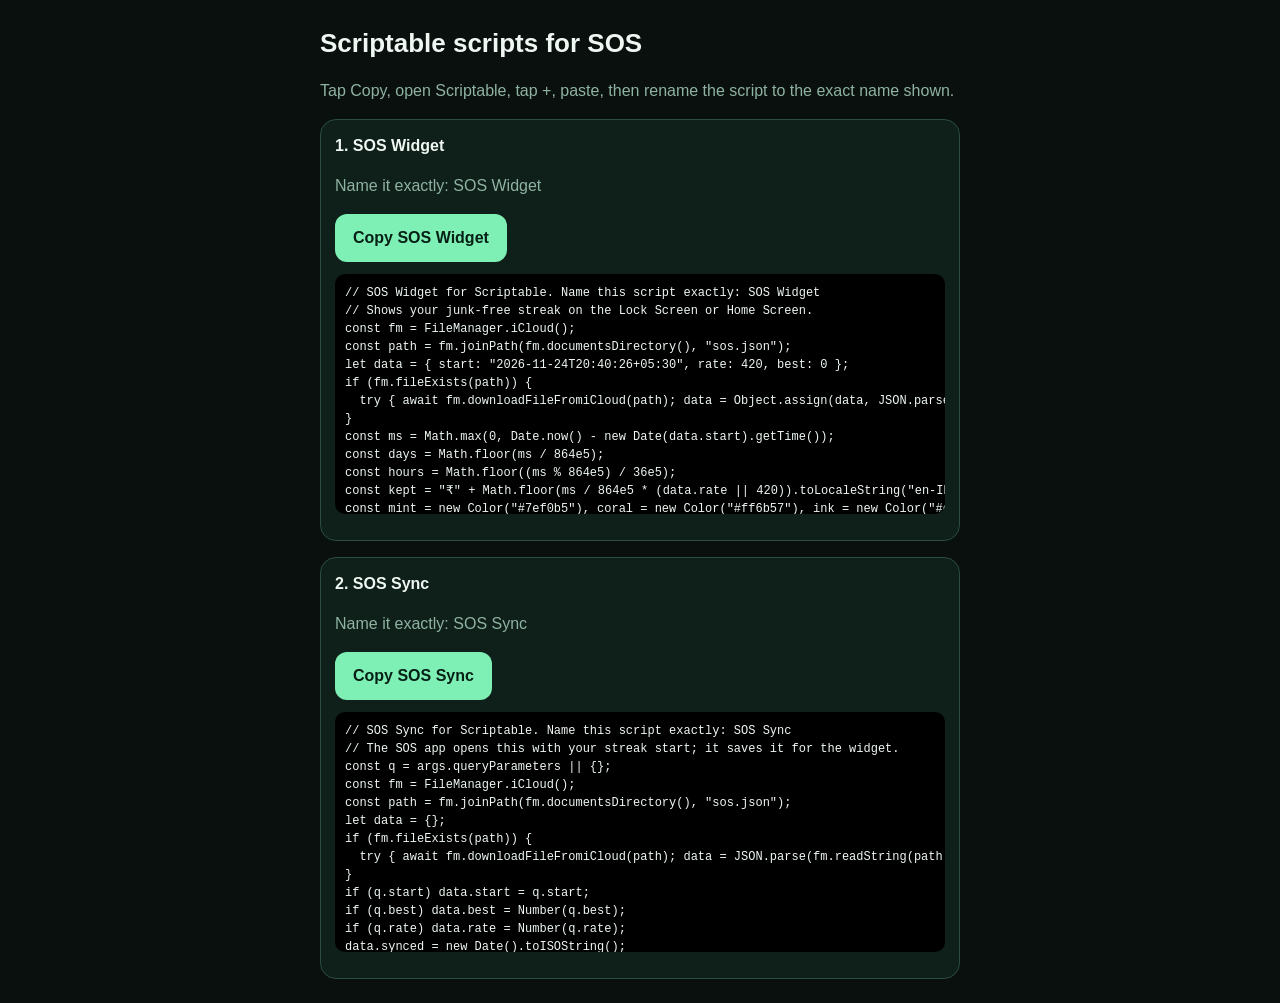
==== scriptable/index.html @ 9c55f419 "SOS app: body map, stories, reels, SOS flow, scratch card, kitchen, widget scripts Co-Authored-By: C" ====
<!DOCTYPE html>
<html lang="en"><head><meta charset="utf-8"><meta name="viewport" content="width=device-width,initial-scale=1">
<title>SOS Scriptable scripts</title>
<style>body{margin:0;background:#0a100d;color:#eef7f1;font:16px/1.5 -apple-system,Inter,sans-serif;padding:24px 16px}
.w{max-width:640px;margin:0 auto}h1{font-size:26px;margin:0 0 6px}p{color:#8fb3a2}
.box{background:#0f1f19;border:1px solid #2b4d3f;border-radius:16px;padding:14px;margin-top:16px}
pre{overflow:auto;max-height:220px;font-size:12px;background:#000;padding:10px;border-radius:10px;white-space:pre}
button{min-height:48px;padding:0 18px;border:0;border-radius:12px;background:#7ef0b5;color:#062015;font-weight:700;font-size:16px}</style></head>
<body><div class="w"><h1>Scriptable scripts for SOS</h1>
<p>Tap Copy, open Scriptable, tap +, paste, then rename the script to the exact name shown.</p>
<div class="box"><b>1. SOS Widget</b><p>Name it exactly: SOS Widget</p><button data-c="a">Copy SOS Widget</button><pre id="a">// SOS Widget for Scriptable. Name this script exactly: SOS Widget
// Shows your junk-free streak on the Lock Screen or Home Screen.
const fm = FileManager.iCloud();
const path = fm.joinPath(fm.documentsDirectory(), &quot;sos.json&quot;);
let data = { start: &quot;2026-11-24T20:40:26+05:30&quot;, rate: 420, best: 0 };
if (fm.fileExists(path)) {
  try { await fm.downloadFileFromiCloud(path); data = Object.assign(data, JSON.parse(fm.readString(path))); } catch (e) {}
}
const ms = Math.max(0, Date.now() - new Date(data.start).getTime());
const days = Math.floor(ms / 864e5);
const hours = Math.floor((ms % 864e5) / 36e5);
const kept = &quot;₹&quot; + Math.floor(ms / 864e5 * (data.rate || 420)).toLocaleString(&quot;en-IN&quot;);
const mint = new Color(&quot;#7ef0b5&quot;), coral = new Color(&quot;#ff6b57&quot;), ink = new Color(&quot;#eef7f1&quot;), mute = new Color(&quot;#8fb3a2&quot;);
const fam = config.widgetFamily || &quot;small&quot;;
const w = new ListWidget();
w.refreshAfterDate = new Date(Date.now() + 30 * 60 * 1000);

if (fam === &quot;accessoryCircular&quot;) {
  w.addAccessoryWidgetBackground = true;
  w.addSpacer();
  const n = w.addText(String(days)); n.font = Font.boldRoundedSystemFont(22); n.centerAlignText();
  const l = w.addText(days === 1 ? &quot;day&quot; : &quot;days&quot;); l.font = Font.systemFont(10); l.centerAlignText();
  w.addSpacer();
} else if (fam === &quot;accessoryInline&quot;) {
  w.addText(&quot;SOS · Day &quot; + days + &quot; · &quot; + kept + &quot; kept&quot;);
} else if (fam === &quot;accessoryRectangular&quot;) {
  const t = w.addText(&quot;Day &quot; + days + &quot; · Hun nahi&quot;); t.font = Font.boldSystemFont(15);
  const s = w.addText(hours + &quot;h into today · &quot; + kept + &quot; kept&quot;); s.font = Font.systemFont(12);
  const b = w.addText(data.best ? &quot;Best: &quot; + data.best + &quot; days&quot; : &quot;Never twice.&quot;); b.font = Font.systemFont(12);
} else {
  w.backgroundColor = new Color(&quot;#0a100d&quot;);
  w.setPadding(14, 14, 14, 14);
  const lab = w.addText(&quot;Junk-free&quot;); lab.font = Font.mediumSystemFont(12); lab.textColor = mute;
  const n = w.addText(String(days)); n.font = Font.boldRoundedSystemFont(fam === &quot;small&quot; ? 52 : 60); n.textColor = mint;
  const d = w.addText(days === 1 ? &quot;day · hun nahi&quot; : &quot;days · hun nahi&quot;); d.font = Font.semiboldSystemFont(13); d.textColor = ink;
  w.addSpacer();
  const k = w.addText(kept + &quot; kept&quot;); k.font = Font.boldSystemFont(14); k.textColor = coral;
}

if (config.runsInWidget) Script.setWidget(w); else await w.presentSmall();
Script.complete();
</pre></div>
<div class="box"><b>2. SOS Sync</b><p>Name it exactly: SOS Sync</p><button data-c="b">Copy SOS Sync</button><pre id="b">// SOS Sync for Scriptable. Name this script exactly: SOS Sync
// The SOS app opens this with your streak start; it saves it for the widget.
const q = args.queryParameters || {};
const fm = FileManager.iCloud();
const path = fm.joinPath(fm.documentsDirectory(), &quot;sos.json&quot;);
let data = {};
if (fm.fileExists(path)) {
  try { await fm.downloadFileFromiCloud(path); data = JSON.parse(fm.readString(path)); } catch (e) {}
}
if (q.start) data.start = q.start;
if (q.best) data.best = Number(q.best);
if (q.rate) data.rate = Number(q.rate);
data.synced = new Date().toISOString();
fm.writeString(path, JSON.stringify(data));
const n = new Notification();
n.title = &quot;SOS widget updated&quot;;
n.body = &quot;Streak counted from &quot; + new Date(data.start).toLocaleString(&quot;en-IN&quot;) + &quot;. Head back to SOS.&quot;;
await n.schedule();
Script.complete();
</pre></div>
</div><script>document.querySelectorAll('[data-c]').forEach(b=>b.onclick=async()=>{try{await navigator.clipboard.writeText(document.getElementById(b.dataset.c).textContent);b.textContent='Copied';}catch(e){b.textContent='Select the text and copy it';}});</script></body></html>
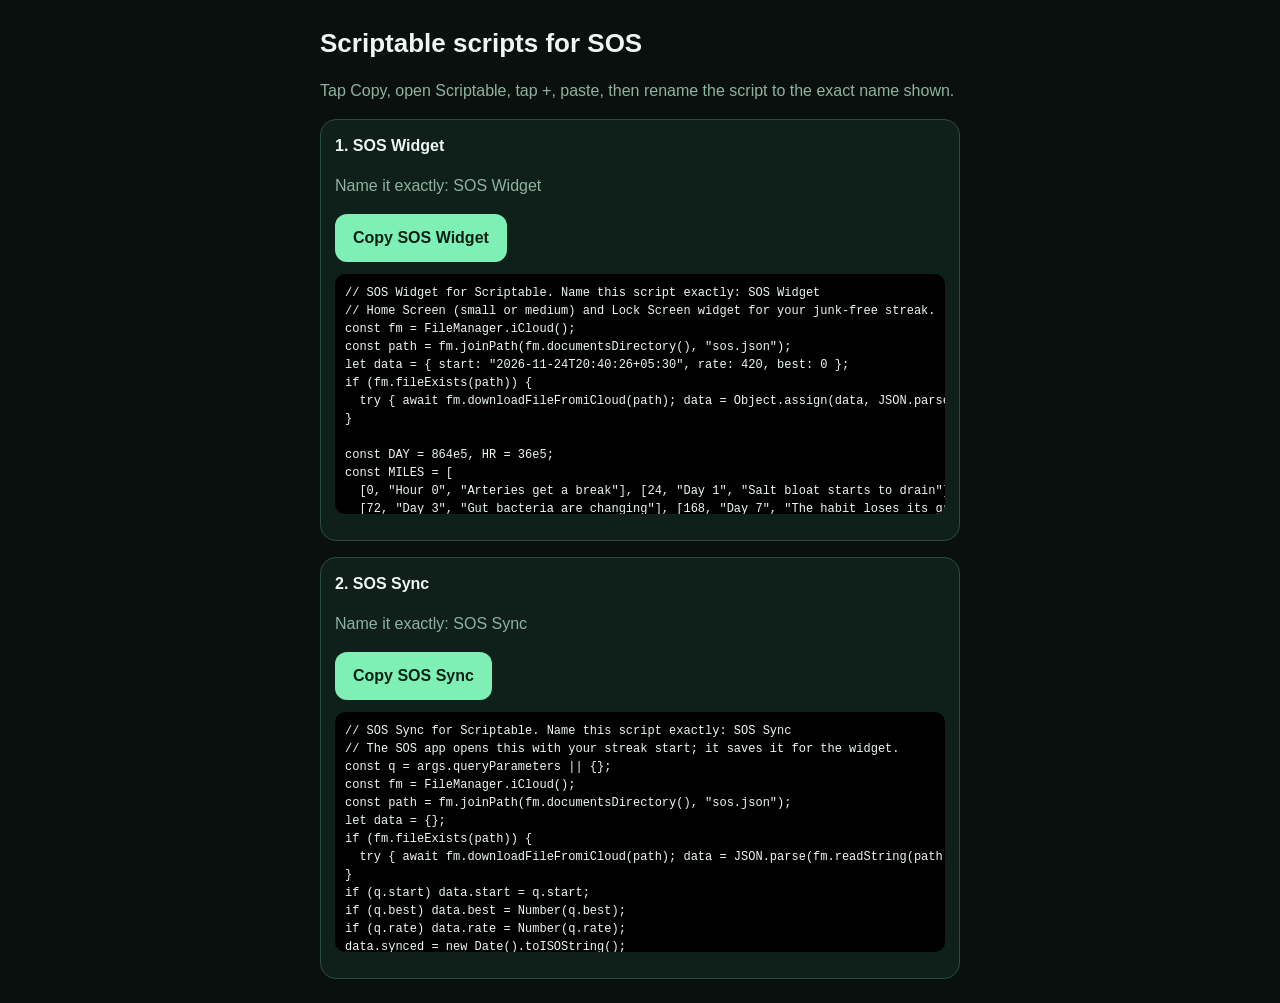
==== commit 358669f5: "Widget redesign: progress ring to next milestone, next unlock, gradient Co-Authored-By: Claude Opus " ====
--- a/scriptable/index.html
+++ b/scriptable/index.html
@@ -9,45 +9,106 @@
 <body><div class="w"><h1>Scriptable scripts for SOS</h1>
 <p>Tap Copy, open Scriptable, tap +, paste, then rename the script to the exact name shown.</p>
 <div class="box"><b>1. SOS Widget</b><p>Name it exactly: SOS Widget</p><button data-c="a">Copy SOS Widget</button><pre id="a">// SOS Widget for Scriptable. Name this script exactly: SOS Widget
-// Shows your junk-free streak on the Lock Screen or Home Screen.
+// Home Screen (small or medium) and Lock Screen widget for your junk-free streak.
 const fm = FileManager.iCloud();
 const path = fm.joinPath(fm.documentsDirectory(), &quot;sos.json&quot;);
 let data = { start: &quot;2026-11-24T20:40:26+05:30&quot;, rate: 420, best: 0 };
 if (fm.fileExists(path)) {
   try { await fm.downloadFileFromiCloud(path); data = Object.assign(data, JSON.parse(fm.readString(path))); } catch (e) {}
 }
+
+const DAY = 864e5, HR = 36e5;
+const MILES = [
+  [0, &quot;Hour 0&quot;, &quot;Arteries get a break&quot;], [24, &quot;Day 1&quot;, &quot;Salt bloat starts to drain&quot;],
+  [72, &quot;Day 3&quot;, &quot;Gut bacteria are changing&quot;], [168, &quot;Day 7&quot;, &quot;The habit loses its grip&quot;],
+  [336, &quot;Day 14&quot;, &quot;Eating less without trying&quot;], [720, &quot;Day 30&quot;, &quot;Liver fat within reach&quot;],
+  [1440, &quot;Day 60&quot;, &quot;Your taste resets&quot;], [2160, &quot;Day 90&quot;, &quot;Mind and hormones&quot;],
+  [4320, &quot;Day 180&quot;, &quot;Half a year free&quot;], [8760, &quot;Day 365&quot;, &quot;One year free&quot;]
+];
 const ms = Math.max(0, Date.now() - new Date(data.start).getTime());
-const days = Math.floor(ms / 864e5);
-const hours = Math.floor((ms % 864e5) / 36e5);
-const kept = &quot;₹&quot; + Math.floor(ms / 864e5 * (data.rate || 420)).toLocaleString(&quot;en-IN&quot;);
-const mint = new Color(&quot;#7ef0b5&quot;), coral = new Color(&quot;#ff6b57&quot;), ink = new Color(&quot;#eef7f1&quot;), mute = new Color(&quot;#8fb3a2&quot;);
-const fam = config.widgetFamily || &quot;small&quot;;
+const days = Math.floor(ms / DAY);
+const hrs = Math.floor((ms % DAY) / HR), mins = Math.floor((ms % HR) / 6e4);
+const kept = &quot;₹&quot; + Math.floor(ms / DAY * (data.rate || 420)).toLocaleString(&quot;en-IN&quot;);
+const nextI = MILES.findIndex(m =&gt; ms &lt; m[0] * HR);
+const next = nextI &gt;= 0 ? MILES[nextI] : null;
+const prevH = nextI &gt; 0 ? MILES[nextI - 1][0] : 0;
+const pct = next ? Math.min(1, (ms / HR - prevH) / (next[0] - prevH)) : 1;
+const left = next ? next[0] * HR - ms : 0;
+const fmtLeft = t =&gt; { const d = Math.floor(t / DAY), h = Math.floor((t % DAY) / HR), m = Math.floor((t % HR) / 6e4); return d ? d + &quot;d &quot; + h + &quot;h&quot; : h ? h + &quot;h &quot; + m + &quot;m&quot; : m + &quot;m&quot;; };
+const clean = days ? days + &quot;d &quot; + hrs + &quot;h clean&quot; : hrs + &quot;h &quot; + mins + &quot;m clean&quot;;
+
+const C = {
+  mint: new Color(&quot;#7ef0b5&quot;), track: new Color(&quot;#7ef0b5&quot;, 0.18), coral: new Color(&quot;#ff8a75&quot;),
+  ink: new Color(&quot;#eef7f1&quot;), mute: new Color(&quot;#8fb3a2&quot;), top: new Color(&quot;#173a2b&quot;), bottom: new Color(&quot;#081009&quot;)
+};
+
+function ring(size, p, lw, fg, bg, big, small, bigColor, smallColor) {
+  const dc = new DrawContext();
+  dc.size = new Size(size, size); dc.opaque = false; dc.respectScreenScale = true;
+  const r = (size - lw) / 2, c = size / 2;
+  dc.setStrokeColor(bg); dc.setLineWidth(lw);
+  dc.strokeEllipse(new Rect(lw / 2, lw / 2, size - lw, size - lw));
+  const q = Math.max(0.001, p), steps = Math.max(2, Math.ceil(180 * q));
+  const pt = i =&gt; { const a = -Math.PI / 2 + 2 * Math.PI * q * i / steps; return new Point(c + r * Math.cos(a), c + r * Math.sin(a)); };
+  const path = new Path(); path.move(pt(0));
+  for (let i = 1; i &lt;= steps; i++) path.addLine(pt(i));
+  dc.addPath(path); dc.setStrokeColor(fg); dc.setLineWidth(lw); dc.strokePath();
+  dc.setFillColor(fg);
+  [pt(0), pt(steps)].forEach(e =&gt; dc.fillEllipse(new Rect(e.x - lw / 2, e.y - lw / 2, lw, lw)));
+  dc.setTextAlignedCenter();
+  dc.setFont(Font.boldRoundedSystemFont(size * 0.34)); dc.setTextColor(bigColor);
+  dc.drawTextInRect(big, new Rect(0, size * 0.26, size, size * 0.42));
+  dc.setFont(Font.mediumSystemFont(size * 0.11)); dc.setTextColor(smallColor);
+  dc.drawTextInRect(small, new Rect(0, size * 0.62, size, size * 0.16));
+  return dc.getImage();
+}
+function text(stack, s, font, color, lines) { const t = stack.addText(s); t.font = font; t.textColor = color; if (lines) t.lineLimit = lines; t.minimumScaleFactor = 0.7; return t; }
+
+const fam = config.widgetFamily || &quot;medium&quot;;
 const w = new ListWidget();
 w.refreshAfterDate = new Date(Date.now() + 30 * 60 * 1000);
+const dayWord = days === 1 ? &quot;day&quot; : &quot;days&quot;;
 
 if (fam === &quot;accessoryCircular&quot;) {
   w.addAccessoryWidgetBackground = true;
-  w.addSpacer();
-  const n = w.addText(String(days)); n.font = Font.boldRoundedSystemFont(22); n.centerAlignText();
-  const l = w.addText(days === 1 ? &quot;day&quot; : &quot;days&quot;); l.font = Font.systemFont(10); l.centerAlignText();
-  w.addSpacer();
+  const img = w.addImage(ring(60, pct, 5, Color.white(), new Color(&quot;#ffffff&quot;, 0.25), String(days), dayWord, Color.white(), Color.white()));
+  img.centerAlignImage();
 } else if (fam === &quot;accessoryInline&quot;) {
-  w.addText(&quot;SOS · Day &quot; + days + &quot; · &quot; + kept + &quot; kept&quot;);
+  w.addText(&quot;Day &quot; + days + &quot; · &quot; + clean + &quot; · &quot; + kept);
 } else if (fam === &quot;accessoryRectangular&quot;) {
-  const t = w.addText(&quot;Day &quot; + days + &quot; · Hun nahi&quot;); t.font = Font.boldSystemFont(15);
-  const s = w.addText(hours + &quot;h into today · &quot; + kept + &quot; kept&quot;); s.font = Font.systemFont(12);
-  const b = w.addText(data.best ? &quot;Best: &quot; + data.best + &quot; days&quot; : &quot;Never twice.&quot;); b.font = Font.systemFont(12);
+  text(w, &quot;Day &quot; + days + &quot; · Hun nahi&quot;, Font.boldSystemFont(15), Color.white(), 1);
+  text(w, clean + &quot; · &quot; + kept + &quot; kept&quot;, Font.systemFont(12), Color.white(), 1);
+  text(w, next ? next[1] + &quot; in &quot; + fmtLeft(left) : &quot;Every milestone unlocked&quot;, Font.systemFont(12), Color.white(), 1);
 } else {
-  w.backgroundColor = new Color(&quot;#0a100d&quot;);
-  w.setPadding(14, 14, 14, 14);
-  const lab = w.addText(&quot;Junk-free&quot;); lab.font = Font.mediumSystemFont(12); lab.textColor = mute;
-  const n = w.addText(String(days)); n.font = Font.boldRoundedSystemFont(fam === &quot;small&quot; ? 52 : 60); n.textColor = mint;
-  const d = w.addText(days === 1 ? &quot;day · hun nahi&quot; : &quot;days · hun nahi&quot;); d.font = Font.semiboldSystemFont(13); d.textColor = ink;
-  w.addSpacer();
-  const k = w.addText(kept + &quot; kept&quot;); k.font = Font.boldSystemFont(14); k.textColor = coral;
+  const g = new LinearGradient();
+  g.colors = [C.top, C.bottom]; g.locations = [0, 1];
+  g.startPoint = new Point(0, 0); g.endPoint = new Point(1, 1);
+  w.backgroundGradient = g;
+  if (fam === &quot;small&quot;) {
+    w.setPadding(12, 12, 12, 12);
+    const top = w.addStack(); top.addSpacer();
+    top.addImage(ring(96, pct, 9, C.mint, C.track, String(days), dayWord, C.ink, C.mute)).imageSize = new Size(96, 96);
+    top.addSpacer();
+    w.addSpacer(6);
+    const b = w.addStack(); b.addSpacer(); text(b, kept + &quot; kept&quot;, Font.boldSystemFont(13), C.coral, 1); b.addSpacer();
+  } else {
+    w.setPadding(14, 16, 14, 16);
+    const row = w.addStack(); row.layoutHorizontally(); row.centerAlignContent();
+    row.addImage(ring(122, pct, 11, C.mint, C.track, String(days), dayWord, C.ink, C.mute)).imageSize = new Size(122, 122);
+    row.addSpacer(16);
+    const col = row.addStack(); col.layoutVertically();
+    text(col, &quot;Junk-free · hun nahi&quot;, Font.semiboldSystemFont(13), C.mute, 1);
+    col.addSpacer(6);
+    text(col, next ? &quot;Next: &quot; + next[1] : &quot;All unlocked&quot;, Font.semiboldSystemFont(13), C.mint, 1);
+    text(col, next ? next[2] : &quot;One year free&quot;, Font.boldSystemFont(17), C.ink, 2);
+    text(col, next ? &quot;in &quot; + fmtLeft(left) : &quot;&quot;, Font.mediumSystemFont(13), C.mute, 1);
+    col.addSpacer();
+    text(col, kept + &quot; kept · &quot; + clean, Font.boldSystemFont(13), C.coral, 1);
+    row.addSpacer();
+  }
 }
 
-if (config.runsInWidget) Script.setWidget(w); else await w.presentSmall();
+if (config.runsInWidget) Script.setWidget(w); else await w.presentMedium();
 Script.complete();
 </pre></div>
 <div class="box"><b>2. SOS Sync</b><p>Name it exactly: SOS Sync</p><button data-c="b">Copy SOS Sync</button><pre id="b">// SOS Sync for Scriptable. Name this script exactly: SOS Sync
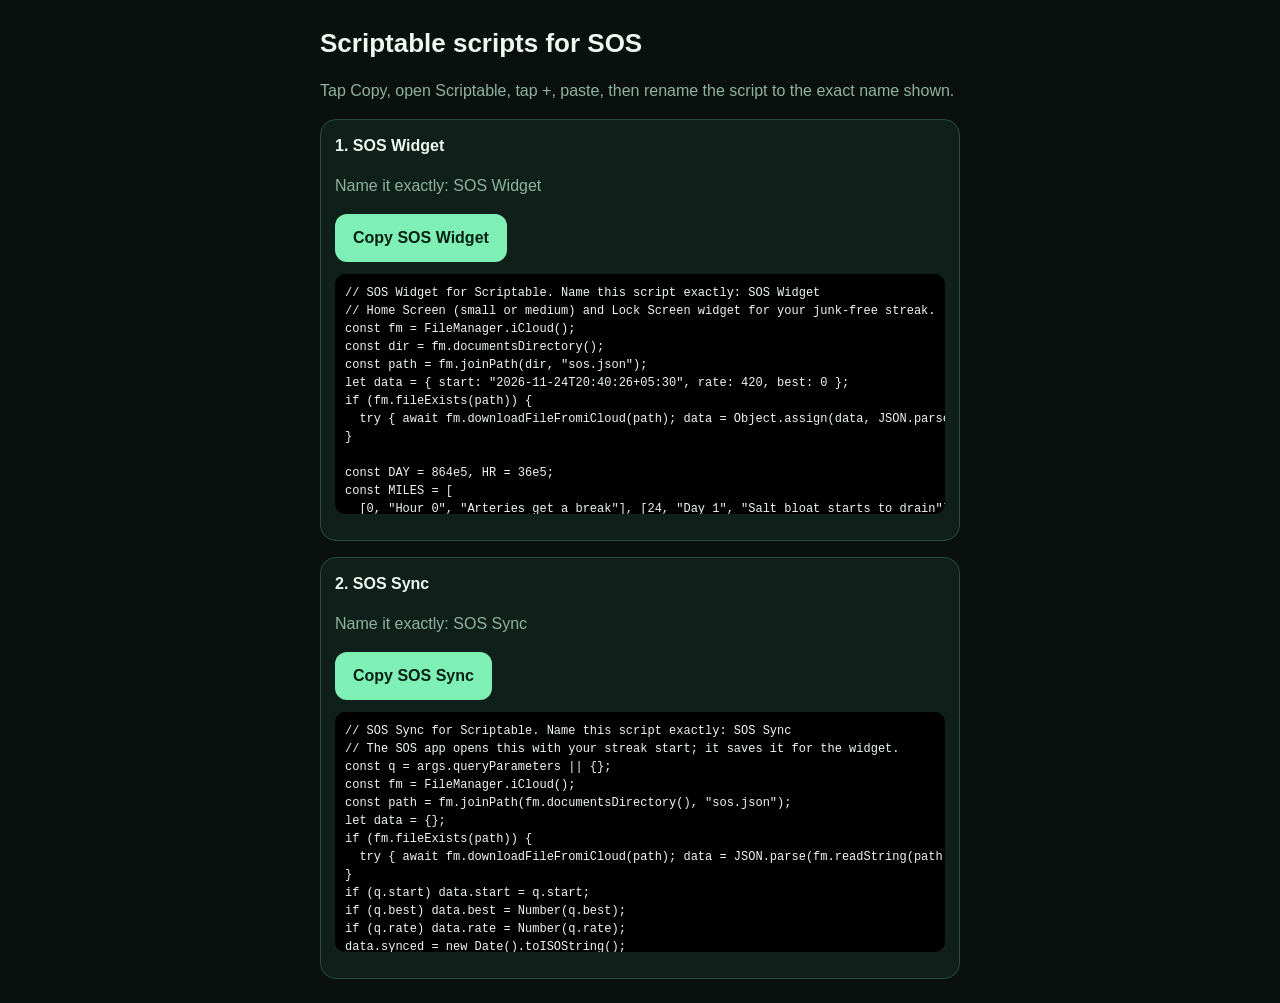
==== commit 8af4142d: "Painted widget background, daily motivating line in app and widgets Co-Authored-By: Claude Opus 5.5 " ====
--- a/scriptable/index.html
+++ b/scriptable/index.html
@@ -11,7 +11,8 @@
 <div class="box"><b>1. SOS Widget</b><p>Name it exactly: SOS Widget</p><button data-c="a">Copy SOS Widget</button><pre id="a">// SOS Widget for Scriptable. Name this script exactly: SOS Widget
 // Home Screen (small or medium) and Lock Screen widget for your junk-free streak.
 const fm = FileManager.iCloud();
-const path = fm.joinPath(fm.documentsDirectory(), &quot;sos.json&quot;);
+const dir = fm.documentsDirectory();
+const path = fm.joinPath(dir, &quot;sos.json&quot;);
 let data = { start: &quot;2026-11-24T20:40:26+05:30&quot;, rate: 420, best: 0 };
 if (fm.fileExists(path)) {
   try { await fm.downloadFileFromiCloud(path); data = Object.assign(data, JSON.parse(fm.readString(path))); } catch (e) {}
@@ -25,6 +26,16 @@
   [1440, &quot;Day 60&quot;, &quot;Your taste resets&quot;], [2160, &quot;Day 90&quot;, &quot;Mind and hormones&quot;],
   [4320, &quot;Day 180&quot;, &quot;Half a year free&quot;], [8760, &quot;Day 365&quot;, &quot;One year free&quot;]
 ];
+// Same daily line as the SOS app.
+const MOTTOS = [
+  &quot;Man jeetai jag jeet.&quot;, &quot;Every clean hour is repair.&quot;, &quot;The craving passes. You stay.&quot;,
+  &quot;Stronger than the craving.&quot;, &quot;Feed the body you&#x27;re building.&quot;, &quot;One more clean day.&quot;,
+  &quot;Real food. Real strength.&quot;, &quot;Your future self is watching.&quot;, &quot;Small wins, every night.&quot;,
+  &quot;Discipline is remembering what you want.&quot;
+];
+const now = new Date();
+const motto = MOTTOS[Math.floor(Date.UTC(now.getFullYear(), now.getMonth(), now.getDate()) / DAY) % MOTTOS.length];
+
 const ms = Math.max(0, Date.now() - new Date(data.start).getTime());
 const days = Math.floor(ms / DAY);
 const hrs = Math.floor((ms % DAY) / HR), mins = Math.floor((ms % HR) / 6e4);
@@ -38,31 +49,44 @@
 const clean = days ? days + &quot;d &quot; + hrs + &quot;h clean&quot; : hrs + &quot;h &quot; + mins + &quot;m clean&quot;;
 
 const C = {
-  mint: new Color(&quot;#7ef0b5&quot;), track: new Color(&quot;#7ef0b5&quot;, 0.18), coral: new Color(&quot;#ff8a75&quot;),
-  ink: new Color(&quot;#eef7f1&quot;), mute: new Color(&quot;#8fb3a2&quot;), top: new Color(&quot;#173a2b&quot;), bottom: new Color(&quot;#081009&quot;)
+  cream: new Color(&quot;#f7eedd&quot;), soft: new Color(&quot;#efe3cc&quot;, 0.92), track: new Color(&quot;#ffffff&quot;, 0.22),
+  amber: new Color(&quot;#ffcf99&quot;), shade: new Color(&quot;#000000&quot;, 0.22), shadow: new Color(&quot;#000000&quot;, 0.6)
 };
+const serif = (n, s) =&gt; { try { return new Font(n, s); } catch (e) { return Font.systemFont(s); } };
 
-function ring(size, p, lw, fg, bg, big, small, bigColor, smallColor) {
+async function painting(name) {
+  const local = fm.joinPath(dir, &quot;sos-&quot; + name);
+  if (fm.fileExists(local)) { try { await fm.downloadFileFromiCloud(local); return fm.readImage(local); } catch (e) {} }
+  try { const img = await new Request(&quot;https://parry911.github.io/sos/scriptable/&quot; + name).loadImage(); fm.writeImage(local, img); return img; } catch (e) { return null; }
+}
+
+function ring(size, p, lw, fg, bg, big, small, bigColor, smallColor, shade) {
   const dc = new DrawContext();
   dc.size = new Size(size, size); dc.opaque = false; dc.respectScreenScale = true;
   const r = (size - lw) / 2, c = size / 2;
+  if (shade) { dc.setFillColor(shade); dc.fillEllipse(new Rect(lw, lw, size - 2 * lw, size - 2 * lw)); }
   dc.setStrokeColor(bg); dc.setLineWidth(lw);
   dc.strokeEllipse(new Rect(lw / 2, lw / 2, size - lw, size - lw));
   const q = Math.max(0.001, p), steps = Math.max(2, Math.ceil(180 * q));
   const pt = i =&gt; { const a = -Math.PI / 2 + 2 * Math.PI * q * i / steps; return new Point(c + r * Math.cos(a), c + r * Math.sin(a)); };
-  const path = new Path(); path.move(pt(0));
-  for (let i = 1; i &lt;= steps; i++) path.addLine(pt(i));
-  dc.addPath(path); dc.setStrokeColor(fg); dc.setLineWidth(lw); dc.strokePath();
+  const pth = new Path(); pth.move(pt(0));
+  for (let i = 1; i &lt;= steps; i++) pth.addLine(pt(i));
+  dc.addPath(pth); dc.setStrokeColor(fg); dc.setLineWidth(lw); dc.strokePath();
   dc.setFillColor(fg);
   [pt(0), pt(steps)].forEach(e =&gt; dc.fillEllipse(new Rect(e.x - lw / 2, e.y - lw / 2, lw, lw)));
   dc.setTextAlignedCenter();
-  dc.setFont(Font.boldRoundedSystemFont(size * 0.34)); dc.setTextColor(bigColor);
-  dc.drawTextInRect(big, new Rect(0, size * 0.26, size, size * 0.42));
-  dc.setFont(Font.mediumSystemFont(size * 0.11)); dc.setTextColor(smallColor);
-  dc.drawTextInRect(small, new Rect(0, size * 0.62, size, size * 0.16));
+  dc.setFont(serif(&quot;Georgia-Bold&quot;, size * 0.34)); dc.setTextColor(bigColor);
+  dc.drawTextInRect(big, new Rect(0, size * 0.24, size, size * 0.42));
+  dc.setFont(serif(&quot;Georgia-Italic&quot;, size * 0.12)); dc.setTextColor(smallColor);
+  dc.drawTextInRect(small, new Rect(0, size * 0.62, size, size * 0.17));
   return dc.getImage();
 }
-function text(stack, s, font, color, lines) { const t = stack.addText(s); t.font = font; t.textColor = color; if (lines) t.lineLimit = lines; t.minimumScaleFactor = 0.7; return t; }
+function text(stack, s, font, color, lines, shadow) {
+  const t = stack.addText(s); t.font = font; t.textColor = color; t.minimumScaleFactor = 0.7;
+  if (lines) t.lineLimit = lines;
+  if (shadow) { t.shadowColor = C.shadow; t.shadowRadius = 3; t.shadowOffset = new Point(0, 1); }
+  return t;
+}
 
 const fam = config.widgetFamily || &quot;medium&quot;;
 const w = new ListWidget();
@@ -76,34 +100,32 @@
 } else if (fam === &quot;accessoryInline&quot;) {
   w.addText(&quot;Day &quot; + days + &quot; · &quot; + clean + &quot; · &quot; + kept);
 } else if (fam === &quot;accessoryRectangular&quot;) {
-  text(w, &quot;Day &quot; + days + &quot; · Hun nahi&quot;, Font.boldSystemFont(15), Color.white(), 1);
-  text(w, clean + &quot; · &quot; + kept + &quot; kept&quot;, Font.systemFont(12), Color.white(), 1);
-  text(w, next ? next[1] + &quot; in &quot; + fmtLeft(left) : &quot;Every milestone unlocked&quot;, Font.systemFont(12), Color.white(), 1);
+  text(w, &quot;Day &quot; + days + &quot; · &quot; + clean, Font.boldSystemFont(15), Color.white(), 1);
+  text(w, kept + &quot; kept&quot; + (next ? &quot; · &quot; + next[1] + &quot; in &quot; + fmtLeft(left) : &quot;&quot;), Font.systemFont(12), Color.white(), 1);
+  text(w, motto, Font.italicSystemFont(12), Color.white(), 1);
 } else {
-  const g = new LinearGradient();
-  g.colors = [C.top, C.bottom]; g.locations = [0, 1];
-  g.startPoint = new Point(0, 0); g.endPoint = new Point(1, 1);
-  w.backgroundGradient = g;
+  const bg = await painting(fam === &quot;small&quot; ? &quot;bg-small.jpg&quot; : &quot;bg-medium.jpg&quot;);
+  if (bg) w.backgroundImage = bg; else w.backgroundColor = new Color(&quot;#4a4236&quot;);
   if (fam === &quot;small&quot;) {
-    w.setPadding(12, 12, 12, 12);
+    w.setPadding(12, 12, 10, 12);
     const top = w.addStack(); top.addSpacer();
-    top.addImage(ring(96, pct, 9, C.mint, C.track, String(days), dayWord, C.ink, C.mute)).imageSize = new Size(96, 96);
+    top.addImage(ring(92, pct, 8, C.cream, C.track, String(days), dayWord, C.cream, C.soft, C.shade)).imageSize = new Size(92, 92);
     top.addSpacer();
-    w.addSpacer(6);
-    const b = w.addStack(); b.addSpacer(); text(b, kept + &quot; kept&quot;, Font.boldSystemFont(13), C.coral, 1); b.addSpacer();
+    w.addSpacer(4);
+    const b = w.addStack(); b.addSpacer(); text(b, kept + &quot; kept&quot;, serif(&quot;Georgia-Bold&quot;, 13), C.amber, 1, true); b.addSpacer();
+    const m = w.addStack(); m.addSpacer(); text(m, motto, serif(&quot;Georgia-Italic&quot;, 10), C.soft, 1, true); m.addSpacer();
   } else {
     w.setPadding(14, 16, 14, 16);
     const row = w.addStack(); row.layoutHorizontally(); row.centerAlignContent();
-    row.addImage(ring(122, pct, 11, C.mint, C.track, String(days), dayWord, C.ink, C.mute)).imageSize = new Size(122, 122);
+    row.addImage(ring(120, pct, 10, C.cream, C.track, String(days), dayWord, C.cream, C.soft, C.shade)).imageSize = new Size(120, 120);
     row.addSpacer(16);
     const col = row.addStack(); col.layoutVertically();
-    text(col, &quot;Junk-free · hun nahi&quot;, Font.semiboldSystemFont(13), C.mute, 1);
+    text(col, motto, serif(&quot;Georgia-Italic&quot;, 13), C.soft, 1, true);
     col.addSpacer(6);
-    text(col, next ? &quot;Next: &quot; + next[1] : &quot;All unlocked&quot;, Font.semiboldSystemFont(13), C.mint, 1);
-    text(col, next ? next[2] : &quot;One year free&quot;, Font.boldSystemFont(17), C.ink, 2);
-    text(col, next ? &quot;in &quot; + fmtLeft(left) : &quot;&quot;, Font.mediumSystemFont(13), C.mute, 1);
+    text(col, next ? &quot;Next: &quot; + next[1] + &quot; · in &quot; + fmtLeft(left) : &quot;Every milestone unlocked&quot;, serif(&quot;Georgia&quot;, 12), C.soft, 1, true);
+    text(col, next ? next[2] : &quot;One year free&quot;, serif(&quot;Georgia-Bold&quot;, 18), C.cream, 2, true);
     col.addSpacer();
-    text(col, kept + &quot; kept · &quot; + clean, Font.boldSystemFont(13), C.coral, 1);
+    text(col, kept + &quot; kept · &quot; + clean, serif(&quot;Georgia-Bold&quot;, 13), C.amber, 1, true);
     row.addSpacer();
   }
 }
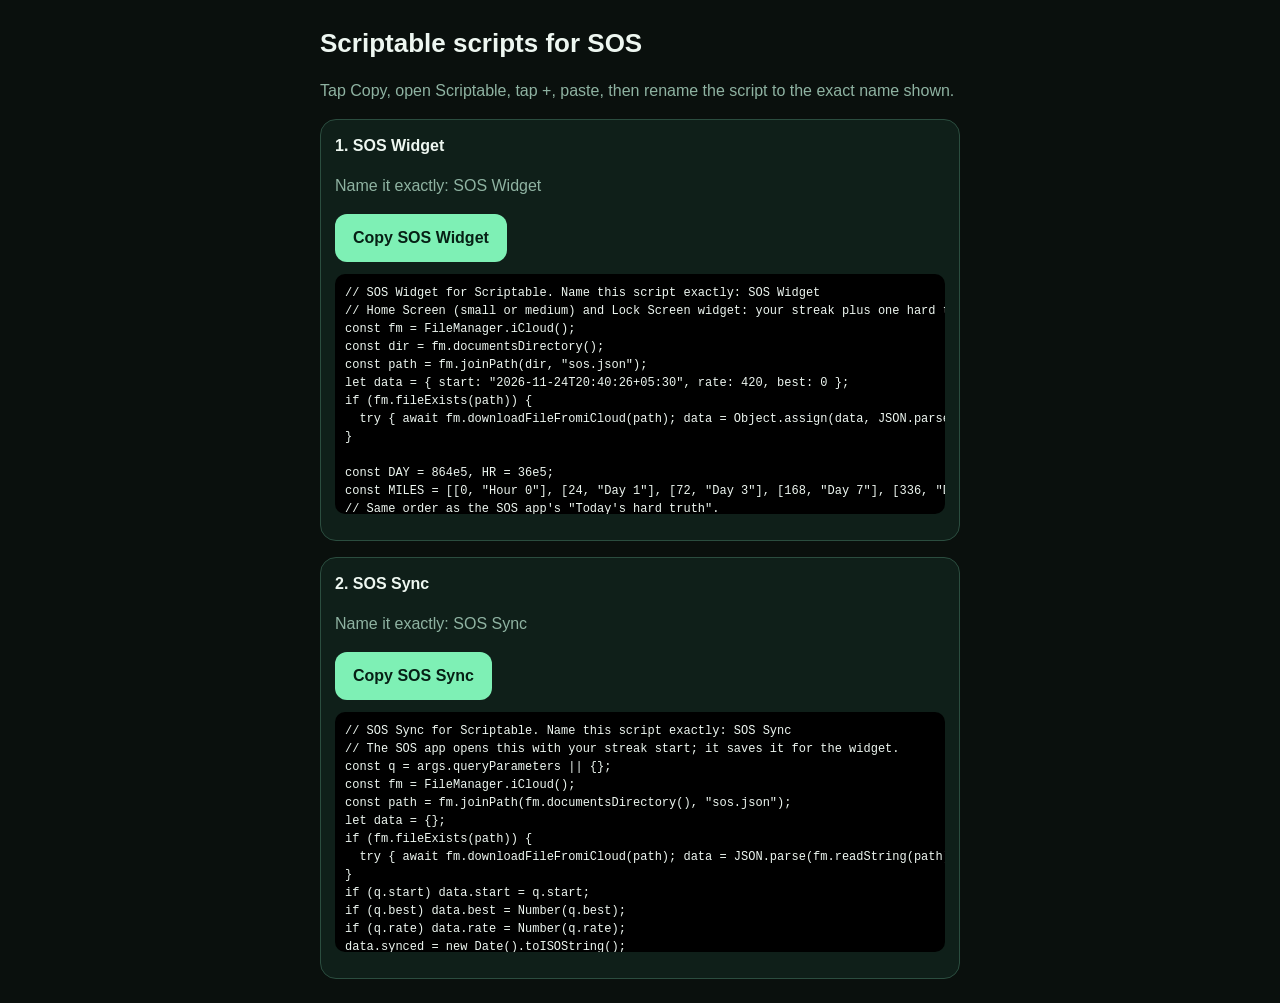
==== commit 03af9d02: "Hard truths instead of slogans, clean ring widget, scene visuals, own-music import, profile photo, b" ====
--- a/scriptable/index.html
+++ b/scriptable/index.html
@@ -9,7 +9,7 @@
 <body><div class="w"><h1>Scriptable scripts for SOS</h1>
 <p>Tap Copy, open Scriptable, tap +, paste, then rename the script to the exact name shown.</p>
 <div class="box"><b>1. SOS Widget</b><p>Name it exactly: SOS Widget</p><button data-c="a">Copy SOS Widget</button><pre id="a">// SOS Widget for Scriptable. Name this script exactly: SOS Widget
-// Home Screen (small or medium) and Lock Screen widget for your junk-free streak.
+// Home Screen (small or medium) and Lock Screen widget: your streak plus one hard truth a day.
 const fm = FileManager.iCloud();
 const dir = fm.documentsDirectory();
 const path = fm.joinPath(dir, &quot;sos.json&quot;);
@@ -19,22 +19,27 @@
 }
 
 const DAY = 864e5, HR = 36e5;
-const MILES = [
-  [0, &quot;Hour 0&quot;, &quot;Arteries get a break&quot;], [24, &quot;Day 1&quot;, &quot;Salt bloat starts to drain&quot;],
-  [72, &quot;Day 3&quot;, &quot;Gut bacteria are changing&quot;], [168, &quot;Day 7&quot;, &quot;The habit loses its grip&quot;],
-  [336, &quot;Day 14&quot;, &quot;Eating less without trying&quot;], [720, &quot;Day 30&quot;, &quot;Liver fat within reach&quot;],
-  [1440, &quot;Day 60&quot;, &quot;Your taste resets&quot;], [2160, &quot;Day 90&quot;, &quot;Mind and hormones&quot;],
-  [4320, &quot;Day 180&quot;, &quot;Half a year free&quot;], [8760, &quot;Day 365&quot;, &quot;One year free&quot;]
-];
-// Same daily line as the SOS app.
-const MOTTOS = [
-  &quot;Man jeetai jag jeet.&quot;, &quot;Every clean hour is repair.&quot;, &quot;The craving passes. You stay.&quot;,
-  &quot;Stronger than the craving.&quot;, &quot;Feed the body you&#x27;re building.&quot;, &quot;One more clean day.&quot;,
-  &quot;Real food. Real strength.&quot;, &quot;Your future self is watching.&quot;, &quot;Small wins, every night.&quot;,
-  &quot;Discipline is remembering what you want.&quot;
+const MILES = [[0, &quot;Hour 0&quot;], [24, &quot;Day 1&quot;], [72, &quot;Day 3&quot;], [168, &quot;Day 7&quot;], [336, &quot;Day 14&quot;], [720, &quot;Day 30&quot;], [1440, &quot;Day 60&quot;], [2160, &quot;Day 90&quot;], [4320, &quot;Day 180&quot;], [8760, &quot;Day 365&quot;]];
+// Same order as the SOS app&#x27;s &quot;Today&#x27;s hard truth&quot;.
+const HARD = [
+  [&quot;26 orders in 24 days. ₹10,000 gone.&quot;, &quot;Your order history&quot;],
+  [&quot;Payment failed. You ordered again in 2 minutes.&quot;, &quot;Your order history&quot;],
+  [&quot;₹1.5 lakh a year at November&#x27;s pace.&quot;, &quot;Your order history&quot;],
+  [&quot;One fast-food meal stiffens your arteries for 4 hours.&quot;, &quot;Vogel et al., 1997&quot;],
+  [&quot;Sugar hit: testosterone down 25% in 2 hours.&quot;, &quot;Caronia et al., 2013&quot;],
+  [&quot;4 days of junk breakfasts. Memory got worse.&quot;, &quot;Attuquayefio et al., 2017&quot;],
+  [&quot;1 in 3 Indian adults has fatty liver.&quot;, &quot;Shalimar et al., 2022&quot;],
+  [&quot;South Asians get heart disease up to 10 years earlier.&quot;, &quot;American Heart Association, 2018&quot;],
+  [&quot;Junk-heavy diets: about 50% more heart deaths.&quot;, &quot;Lane et al., BMJ, 2024&quot;],
+  [&quot;Erection problems often come years before a heart attack.&quot;, &quot;Montorsi et al.&quot;],
+  [&quot;On junk, people ate 500 kcal more a day without noticing.&quot;, &quot;Hall et al., 2019&quot;],
+  [&quot;10 days of McDonald&#x27;s: about 1,300 gut species gone.&quot;, &quot;Spector, 2015&quot;],
+  [&quot;You eat about 8 g of salt a day. The limit is 5.&quot;, &quot;ICMR-NCDIS, 2023&quot;],
+  [&quot;Belly fat turns your testosterone into estrogen.&quot;, &quot;Endocrinology of obesity&quot;],
+  [&quot;Most ultra-processed food: 21% higher risk of early death.&quot;, &quot;Lane et al., BMJ, 2024&quot;]
 ];
 const now = new Date();
-const motto = MOTTOS[Math.floor(Date.UTC(now.getFullYear(), now.getMonth(), now.getDate()) / DAY) % MOTTOS.length];
+const hard = HARD[Math.floor(Date.UTC(now.getFullYear(), now.getMonth(), now.getDate()) / DAY) % HARD.length];
 
 const ms = Math.max(0, Date.now() - new Date(data.start).getTime());
 const days = Math.floor(ms / DAY);
@@ -43,89 +48,77 @@
 const nextI = MILES.findIndex(m =&gt; ms &lt; m[0] * HR);
 const next = nextI &gt;= 0 ? MILES[nextI] : null;
 const prevH = nextI &gt; 0 ? MILES[nextI - 1][0] : 0;
-const pct = next ? Math.min(1, (ms / HR - prevH) / (next[0] - prevH)) : 1;
+const pNext = next ? Math.min(1, (ms / HR - prevH) / (next[0] - prevH)) : 1;
+const pGoal = Math.min(1, ms / (30 * DAY));
 const left = next ? next[0] * HR - ms : 0;
 const fmtLeft = t =&gt; { const d = Math.floor(t / DAY), h = Math.floor((t % DAY) / HR), m = Math.floor((t % HR) / 6e4); return d ? d + &quot;d &quot; + h + &quot;h&quot; : h ? h + &quot;h &quot; + m + &quot;m&quot; : m + &quot;m&quot;; };
-const clean = days ? days + &quot;d &quot; + hrs + &quot;h clean&quot; : hrs + &quot;h &quot; + mins + &quot;m clean&quot;;
+const clean = days ? days + &quot;d &quot; + hrs + &quot;h&quot; : hrs + &quot;h &quot; + String(mins).padStart(2, &quot;0&quot;) + &quot;m&quot;;
 
 const C = {
-  cream: new Color(&quot;#f7eedd&quot;), soft: new Color(&quot;#efe3cc&quot;, 0.92), track: new Color(&quot;#ffffff&quot;, 0.22),
-  amber: new Color(&quot;#ffcf99&quot;), shade: new Color(&quot;#000000&quot;, 0.22), shadow: new Color(&quot;#000000&quot;, 0.6)
+  mint: new Color(&quot;#7ef0b5&quot;), mintT: new Color(&quot;#7ef0b5&quot;, 0.18), coral: new Color(&quot;#ff6b57&quot;), coralT: new Color(&quot;#ff6b57&quot;, 0.2),
+  white: new Color(&quot;#ffffff&quot;), grey: new Color(&quot;#9aa5a0&quot;), top: new Color(&quot;#16211d&quot;), bottom: new Color(&quot;#0b0f0e&quot;)
 };
-const serif = (n, s) =&gt; { try { return new Font(n, s); } catch (e) { return Font.systemFont(s); } };
 
-async function painting(name) {
-  const local = fm.joinPath(dir, &quot;sos-&quot; + name);
-  if (fm.fileExists(local)) { try { await fm.downloadFileFromiCloud(local); return fm.readImage(local); } catch (e) {} }
-  try { const img = await new Request(&quot;https://parry911.github.io/sos/scriptable/&quot; + name).loadImage(); fm.writeImage(local, img); return img; } catch (e) { return null; }
+function arc(dc, c, r, p, lw, col) {
+  const q = Math.max(0.002, p), steps = Math.max(2, Math.ceil(200 * q));
+  const pt = i =&gt; { const a = -Math.PI / 2 + 2 * Math.PI * q * i / steps; return new Point(c + r * Math.cos(a), c + r * Math.sin(a)); };
+  const path = new Path(); path.move(pt(0)); for (let i = 1; i &lt;= steps; i++) path.addLine(pt(i));
+  dc.addPath(path); dc.setStrokeColor(col); dc.setLineWidth(lw); dc.strokePath();
+  dc.setFillColor(col); [pt(0), pt(steps)].forEach(e =&gt; dc.fillEllipse(new Rect(e.x - lw / 2, e.y - lw / 2, lw, lw)));
 }
-
-function ring(size, p, lw, fg, bg, big, small, bigColor, smallColor, shade) {
-  const dc = new DrawContext();
-  dc.size = new Size(size, size); dc.opaque = false; dc.respectScreenScale = true;
-  const r = (size - lw) / 2, c = size / 2;
-  if (shade) { dc.setFillColor(shade); dc.fillEllipse(new Rect(lw, lw, size - 2 * lw, size - 2 * lw)); }
-  dc.setStrokeColor(bg); dc.setLineWidth(lw);
-  dc.strokeEllipse(new Rect(lw / 2, lw / 2, size - lw, size - lw));
-  const q = Math.max(0.001, p), steps = Math.max(2, Math.ceil(180 * q));
-  const pt = i =&gt; { const a = -Math.PI / 2 + 2 * Math.PI * q * i / steps; return new Point(c + r * Math.cos(a), c + r * Math.sin(a)); };
-  const pth = new Path(); pth.move(pt(0));
-  for (let i = 1; i &lt;= steps; i++) pth.addLine(pt(i));
-  dc.addPath(pth); dc.setStrokeColor(fg); dc.setLineWidth(lw); dc.strokePath();
-  dc.setFillColor(fg);
-  [pt(0), pt(steps)].forEach(e =&gt; dc.fillEllipse(new Rect(e.x - lw / 2, e.y - lw / 2, lw, lw)));
-  dc.setTextAlignedCenter();
-  dc.setFont(serif(&quot;Georgia-Bold&quot;, size * 0.34)); dc.setTextColor(bigColor);
-  dc.drawTextInRect(big, new Rect(0, size * 0.24, size, size * 0.42));
-  dc.setFont(serif(&quot;Georgia-Italic&quot;, size * 0.12)); dc.setTextColor(smallColor);
-  dc.drawTextInRect(small, new Rect(0, size * 0.62, size, size * 0.17));
+function rings(size, mono) {
+  const dc = new DrawContext(); dc.size = new Size(size, size); dc.opaque = false; dc.respectScreenScale = true;
+  const c = size / 2, lw = size * 0.1, r1 = c - lw / 2, r2 = r1 - lw * 1.35;
+  const outer = mono ? Color.white() : C.coral, outerT = mono ? new Color(&quot;#ffffff&quot;, 0.25) : C.coralT;
+  const inner = mono ? Color.white() : C.mint, innerT = mono ? new Color(&quot;#ffffff&quot;, 0.25) : C.mintT;
+  dc.setLineWidth(lw);
+  dc.setStrokeColor(outerT); dc.strokeEllipse(new Rect(c - r1, c - r1, 2 * r1, 2 * r1));
+  dc.setStrokeColor(innerT); dc.strokeEllipse(new Rect(c - r2, c - r2, 2 * r2, 2 * r2));
+  arc(dc, c, r1, pNext, lw, outer); arc(dc, c, r2, pGoal, lw, inner);
+  dc.setTextAlignedCenter(); dc.setTextColor(mono ? Color.white() : C.white);
+  dc.setFont(Font.boldRoundedSystemFont(size * 0.26)); dc.drawTextInRect(String(days), new Rect(0, c - size * 0.2, size, size * 0.3));
+  dc.setFont(Font.semiboldSystemFont(size * 0.085)); dc.setTextColor(mono ? Color.white() : C.grey);
+  dc.drawTextInRect(days === 1 ? &quot;DAY&quot; : &quot;DAYS&quot;, new Rect(0, c + size * 0.08, size, size * 0.12));
   return dc.getImage();
 }
-function text(stack, s, font, color, lines, shadow) {
-  const t = stack.addText(s); t.font = font; t.textColor = color; t.minimumScaleFactor = 0.7;
-  if (lines) t.lineLimit = lines;
-  if (shadow) { t.shadowColor = C.shadow; t.shadowRadius = 3; t.shadowOffset = new Point(0, 1); }
-  return t;
-}
+function text(stack, s, font, color, lines) { const t = stack.addText(s); t.font = font; t.textColor = color; t.minimumScaleFactor = 0.75; if (lines) t.lineLimit = lines; return t; }
 
 const fam = config.widgetFamily || &quot;medium&quot;;
 const w = new ListWidget();
 w.refreshAfterDate = new Date(Date.now() + 30 * 60 * 1000);
-const dayWord = days === 1 ? &quot;day&quot; : &quot;days&quot;;
 
 if (fam === &quot;accessoryCircular&quot;) {
   w.addAccessoryWidgetBackground = true;
-  const img = w.addImage(ring(60, pct, 5, Color.white(), new Color(&quot;#ffffff&quot;, 0.25), String(days), dayWord, Color.white(), Color.white()));
-  img.centerAlignImage();
+  w.addImage(rings(64, true)).centerAlignImage();
 } else if (fam === &quot;accessoryInline&quot;) {
-  w.addText(&quot;Day &quot; + days + &quot; · &quot; + clean + &quot; · &quot; + kept);
+  w.addText(&quot;Day &quot; + days + &quot; · &quot; + clean + &quot; clean · &quot; + kept);
 } else if (fam === &quot;accessoryRectangular&quot;) {
-  text(w, &quot;Day &quot; + days + &quot; · &quot; + clean, Font.boldSystemFont(15), Color.white(), 1);
-  text(w, kept + &quot; kept&quot; + (next ? &quot; · &quot; + next[1] + &quot; in &quot; + fmtLeft(left) : &quot;&quot;), Font.systemFont(12), Color.white(), 1);
-  text(w, motto, Font.italicSystemFont(12), Color.white(), 1);
+  text(w, &quot;Day &quot; + days + &quot; · &quot; + clean + &quot; clean&quot;, Font.boldSystemFont(14), Color.white(), 1);
+  text(w, hard[0], Font.semiboldSystemFont(12), Color.white(), 2);
 } else {
-  const bg = await painting(fam === &quot;small&quot; ? &quot;bg-small.jpg&quot; : &quot;bg-medium.jpg&quot;);
-  if (bg) w.backgroundImage = bg; else w.backgroundColor = new Color(&quot;#4a4236&quot;);
+  const g = new LinearGradient(); g.colors = [C.top, C.bottom]; g.locations = [0, 1];
+  g.startPoint = new Point(0, 0); g.endPoint = new Point(1, 1); w.backgroundGradient = g;
   if (fam === &quot;small&quot;) {
-    w.setPadding(12, 12, 10, 12);
-    const top = w.addStack(); top.addSpacer();
-    top.addImage(ring(92, pct, 8, C.cream, C.track, String(days), dayWord, C.cream, C.soft, C.shade)).imageSize = new Size(92, 92);
-    top.addSpacer();
-    w.addSpacer(4);
-    const b = w.addStack(); b.addSpacer(); text(b, kept + &quot; kept&quot;, serif(&quot;Georgia-Bold&quot;, 13), C.amber, 1, true); b.addSpacer();
-    const m = w.addStack(); m.addSpacer(); text(m, motto, serif(&quot;Georgia-Italic&quot;, 10), C.soft, 1, true); m.addSpacer();
+    w.setPadding(12, 12, 12, 12);
+    const top = w.addStack(); top.addSpacer(); top.addImage(rings(84)).imageSize = new Size(84, 84); top.addSpacer();
+    w.addSpacer(6);
+    text(w, clean + &quot; clean&quot;, Font.boldRoundedSystemFont(15), C.white, 1).centerAlignText();
+    text(w, kept + &quot; kept&quot;, Font.semiboldSystemFont(12), C.mint, 1).centerAlignText();
   } else {
-    w.setPadding(14, 16, 14, 16);
+    w.setPadding(14, 14, 14, 16);
     const row = w.addStack(); row.layoutHorizontally(); row.centerAlignContent();
-    row.addImage(ring(120, pct, 10, C.cream, C.track, String(days), dayWord, C.cream, C.soft, C.shade)).imageSize = new Size(120, 120);
-    row.addSpacer(16);
+    row.addImage(rings(118)).imageSize = new Size(118, 118);
+    row.addSpacer(14);
     const col = row.addStack(); col.layoutVertically();
-    text(col, motto, serif(&quot;Georgia-Italic&quot;, 13), C.soft, 1, true);
+    const top = col.addStack(); top.layoutHorizontally(); top.centerAlignContent();
+    text(top, &quot;JUNK-FREE&quot;, Font.boldSystemFont(11), C.coral, 1); top.addSpacer(6);
+    text(top, clean + &quot; · &quot; + kept + &quot; kept&quot;, Font.semiboldSystemFont(11), C.grey, 1);
     col.addSpacer(6);
-    text(col, next ? &quot;Next: &quot; + next[1] + &quot; · in &quot; + fmtLeft(left) : &quot;Every milestone unlocked&quot;, serif(&quot;Georgia&quot;, 12), C.soft, 1, true);
-    text(col, next ? next[2] : &quot;One year free&quot;, serif(&quot;Georgia-Bold&quot;, 18), C.cream, 2, true);
+    text(col, hard[0], Font.boldSystemFont(16), C.white, 3);
+    col.addSpacer(4);
+    text(col, hard[1], Font.mediumSystemFont(10), C.grey, 1);
     col.addSpacer();
-    text(col, kept + &quot; kept · &quot; + clean, serif(&quot;Georgia-Bold&quot;, 13), C.amber, 1, true);
+    text(col, next ? next[1].toUpperCase() + &quot; IN &quot; + fmtLeft(left).toUpperCase() : &quot;EVERY MILESTONE UNLOCKED&quot;, Font.boldSystemFont(11), C.mint, 1);
     row.addSpacer();
   }
 }
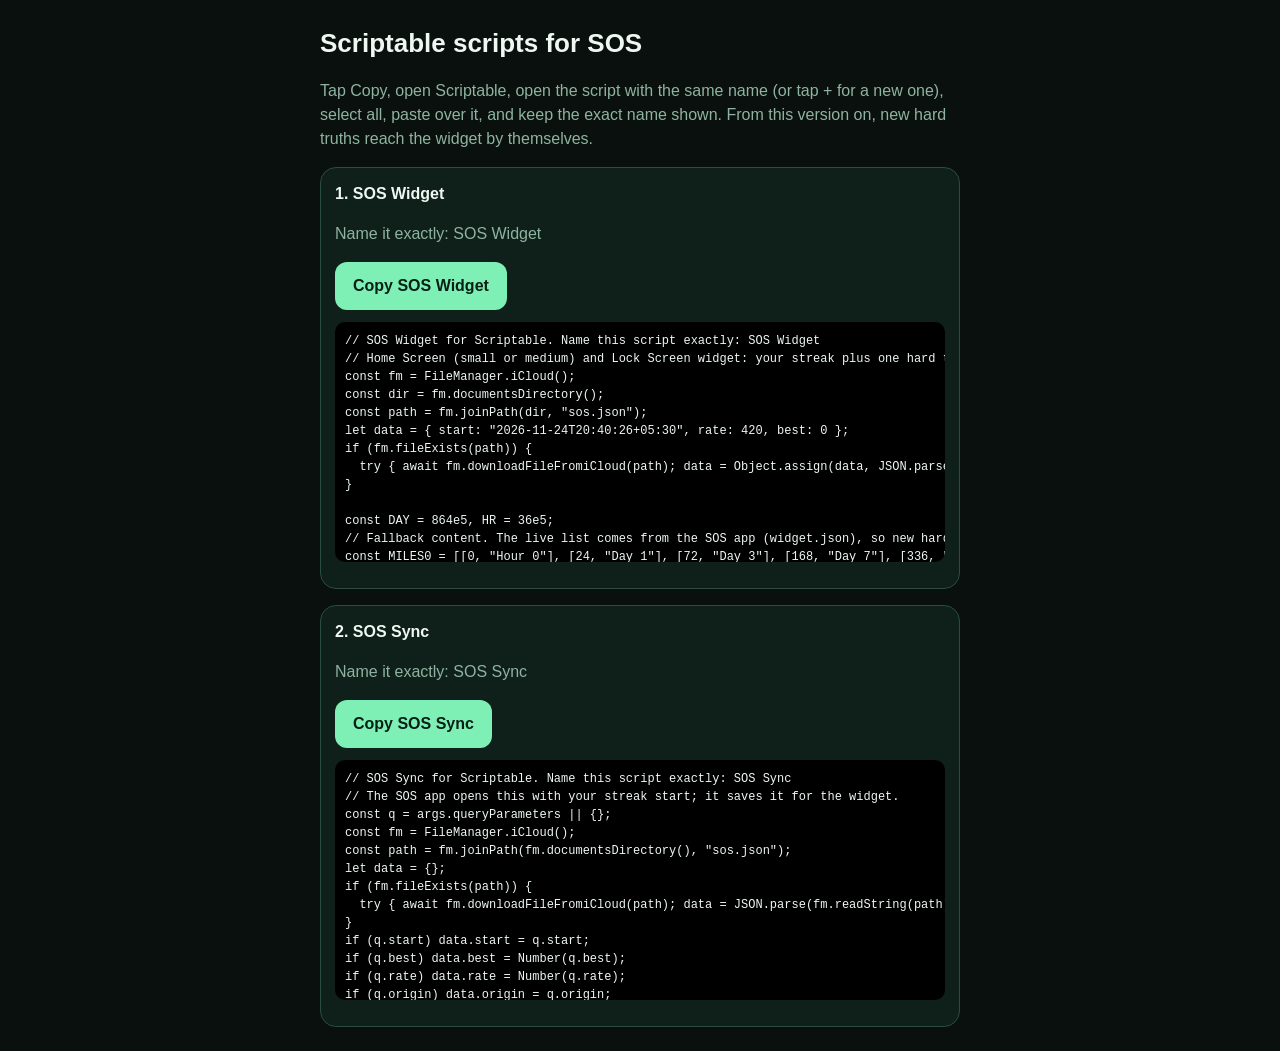
==== commit 4479a9e1: "v15: food in grams with a plate builder, real slip costs, new stories, soundtrack and animations - F" ====
--- a/scriptable/index.html
+++ b/scriptable/index.html
@@ -7,7 +7,7 @@
 pre{overflow:auto;max-height:220px;font-size:12px;background:#000;padding:10px;border-radius:10px;white-space:pre}
 button{min-height:48px;padding:0 18px;border:0;border-radius:12px;background:#7ef0b5;color:#062015;font-weight:700;font-size:16px}</style></head>
 <body><div class="w"><h1>Scriptable scripts for SOS</h1>
-<p>Tap Copy, open Scriptable, tap +, paste, then rename the script to the exact name shown.</p>
+<p>Tap Copy, open Scriptable, open the script with the same name (or tap + for a new one), select all, paste over it, and keep the exact name shown. From this version on, new hard truths reach the widget by themselves.</p>
 <div class="box"><b>1. SOS Widget</b><p>Name it exactly: SOS Widget</p><button data-c="a">Copy SOS Widget</button><pre id="a">// SOS Widget for Scriptable. Name this script exactly: SOS Widget
 // Home Screen (small or medium) and Lock Screen widget: your streak plus one hard truth a day.
 const fm = FileManager.iCloud();
@@ -19,32 +19,26 @@
 }
 
 const DAY = 864e5, HR = 36e5;
-const MILES = [[0, &quot;Hour 0&quot;], [24, &quot;Day 1&quot;], [72, &quot;Day 3&quot;], [168, &quot;Day 7&quot;], [336, &quot;Day 14&quot;], [720, &quot;Day 30&quot;], [1440, &quot;Day 60&quot;], [2160, &quot;Day 90&quot;], [4320, &quot;Day 180&quot;], [8760, &quot;Day 365&quot;]];
-// Same order as the SOS app&#x27;s &quot;Today&#x27;s hard truth&quot;.
-const HARD = [
-  [&quot;26 orders in 24 days. ₹10,000 gone.&quot;, &quot;Your order history&quot;],
-  [&quot;Payment failed. You ordered again in 2 minutes.&quot;, &quot;Your order history&quot;],
-  [&quot;₹1.5 lakh a year at November&#x27;s pace.&quot;, &quot;Your order history&quot;],
-  [&quot;One fast-food meal stiffens your arteries for 4 hours.&quot;, &quot;Vogel et al., 1997&quot;],
-  [&quot;Sugar hit: testosterone down 25% in 2 hours.&quot;, &quot;Caronia et al., 2013&quot;],
-  [&quot;4 days of junk breakfasts. Memory got worse.&quot;, &quot;Attuquayefio et al., 2017&quot;],
-  [&quot;1 in 3 Indian adults has fatty liver.&quot;, &quot;Shalimar et al., 2022&quot;],
-  [&quot;South Asians get heart disease up to 10 years earlier.&quot;, &quot;American Heart Association, 2018&quot;],
-  [&quot;Junk-heavy diets: about 50% more heart deaths.&quot;, &quot;Lane et al., BMJ, 2024&quot;],
-  [&quot;Erection problems often come years before a heart attack.&quot;, &quot;Montorsi et al.&quot;],
-  [&quot;On junk, people ate 500 kcal more a day without noticing.&quot;, &quot;Hall et al., 2019&quot;],
-  [&quot;10 days of McDonald&#x27;s: about 1,300 gut species gone.&quot;, &quot;Spector, 2015&quot;],
-  [&quot;You eat about 8 g of salt a day. The limit is 5.&quot;, &quot;ICMR-NCDIS, 2023&quot;],
-  [&quot;Belly fat turns your testosterone into estrogen.&quot;, &quot;Endocrinology of obesity&quot;],
-  [&quot;Most ultra-processed food: 21% higher risk of early death.&quot;, &quot;Lane et al., BMJ, 2024&quot;]
-];
+// Fallback content. The live list comes from the SOS app (widget.json), so new hard truths arrive without re-copying this script.
+const MILES0 = [[0, &quot;Hour 0&quot;], [24, &quot;Day 1&quot;], [72, &quot;Day 3&quot;], [168, &quot;Day 7&quot;], [336, &quot;Day 14&quot;], [720, &quot;Day 30&quot;], [1440, &quot;Day 60&quot;], [2160, &quot;Day 90&quot;], [4320, &quot;Day 180&quot;], [8760, &quot;Day 365&quot;]];
+const HARD0 = [[&quot;Sugar hit: testosterone down 25% in 2 hours.&quot;, &quot;Caronia et al., 2013&quot;], [&quot;One fast-food meal stiffens your arteries for 4 hours.&quot;, &quot;Vogel et al., 1997&quot;]];
+const cpath = fm.joinPath(dir, &quot;sos-content.json&quot;);
+let content = null;
+const stale = !fm.fileExists(cpath) || (Date.now() - fm.modificationDate(cpath).getTime()) &gt; 6 * HR;
+if (stale) {
+  try { const r = new Request(&quot;https://parry911.github.io/sos/widget.json?d=&quot; + new Date().toISOString().slice(0, 13)); r.timeoutInterval = 6; const j = await r.loadJSON(); if (j &amp;&amp; j.hard &amp;&amp; j.hard.length) { content = j; fm.writeString(cpath, JSON.stringify(j)); } } catch (e) {}
+}
+if (!content &amp;&amp; fm.fileExists(cpath)) { try { await fm.downloadFileFromiCloud(cpath); content = JSON.parse(fm.readString(cpath)); } catch (e) {} }
+const MILES = content &amp;&amp; content.miles ? content.miles : MILES0;
+const HARD = content &amp;&amp; content.hard ? content.hard : HARD0;
 const now = new Date();
 const hard = HARD[Math.floor(Date.UTC(now.getFullYear(), now.getMonth(), now.getDate()) / DAY) % HARD.length];
 
 const ms = Math.max(0, Date.now() - new Date(data.start).getTime());
 const days = Math.floor(ms / DAY);
 const hrs = Math.floor((ms % DAY) / HR), mins = Math.floor((ms % HR) / 6e4);
-const kept = &quot;₹&quot; + Math.floor(ms / DAY * (data.rate || 420)).toLocaleString(&quot;en-IN&quot;);
+const keptN = data.origin ? (Date.now() - new Date(data.origin).getTime()) / DAY * (data.rate || 420) - (data.debit || 0) : ms / DAY * (data.rate || 420);
+const kept = &quot;₹&quot; + Math.max(0, Math.floor(keptN)).toLocaleString(&quot;en-IN&quot;);
 const nextI = MILES.findIndex(m =&gt; ms &lt; m[0] * HR);
 const next = nextI &gt;= 0 ? MILES[nextI] : null;
 const prevH = nextI &gt; 0 ? MILES[nextI - 1][0] : 0;
@@ -138,12 +132,14 @@
 if (q.start) data.start = q.start;
 if (q.best) data.best = Number(q.best);
 if (q.rate) data.rate = Number(q.rate);
+if (q.origin) data.origin = q.origin;
+if (q.debit !== undefined) data.debit = Number(q.debit) || 0;
 data.synced = new Date().toISOString();
 fm.writeString(path, JSON.stringify(data));
 const n = new Notification();
 n.title = &quot;SOS widget updated&quot;;
-n.body = &quot;Streak counted from &quot; + new Date(data.start).toLocaleString(&quot;en-IN&quot;) + &quot;. Head back to SOS.&quot;;
+n.body = &quot;Streak counted from &quot; + new Date(data.start).toLocaleString(&quot;en-IN&quot;) + &quot;, freedom fund updated. Head back to SOS.&quot;;
 await n.schedule();
 Script.complete();
 </pre></div>
-</div><script>document.querySelectorAll('[data-c]').forEach(b=>b.onclick=async()=>{try{await navigator.clipboard.writeText(document.getElementById(b.dataset.c).textContent);b.textContent='Copied';}catch(e){b.textContent='Select the text and copy it';}});</script></body></html>+</div><script>document.querySelectorAll('[data-c]').forEach(b=>b.onclick=async()=>{try{await navigator.clipboard.writeText(document.getElementById(b.dataset.c).textContent);b.textContent='Copied';setTimeout(()=>b.textContent=b.dataset.c==='a'?'Copy SOS Widget':'Copy SOS Sync',1800)}catch(e){b.textContent='Copy failed: select the text and copy'}});</script></body></html>
